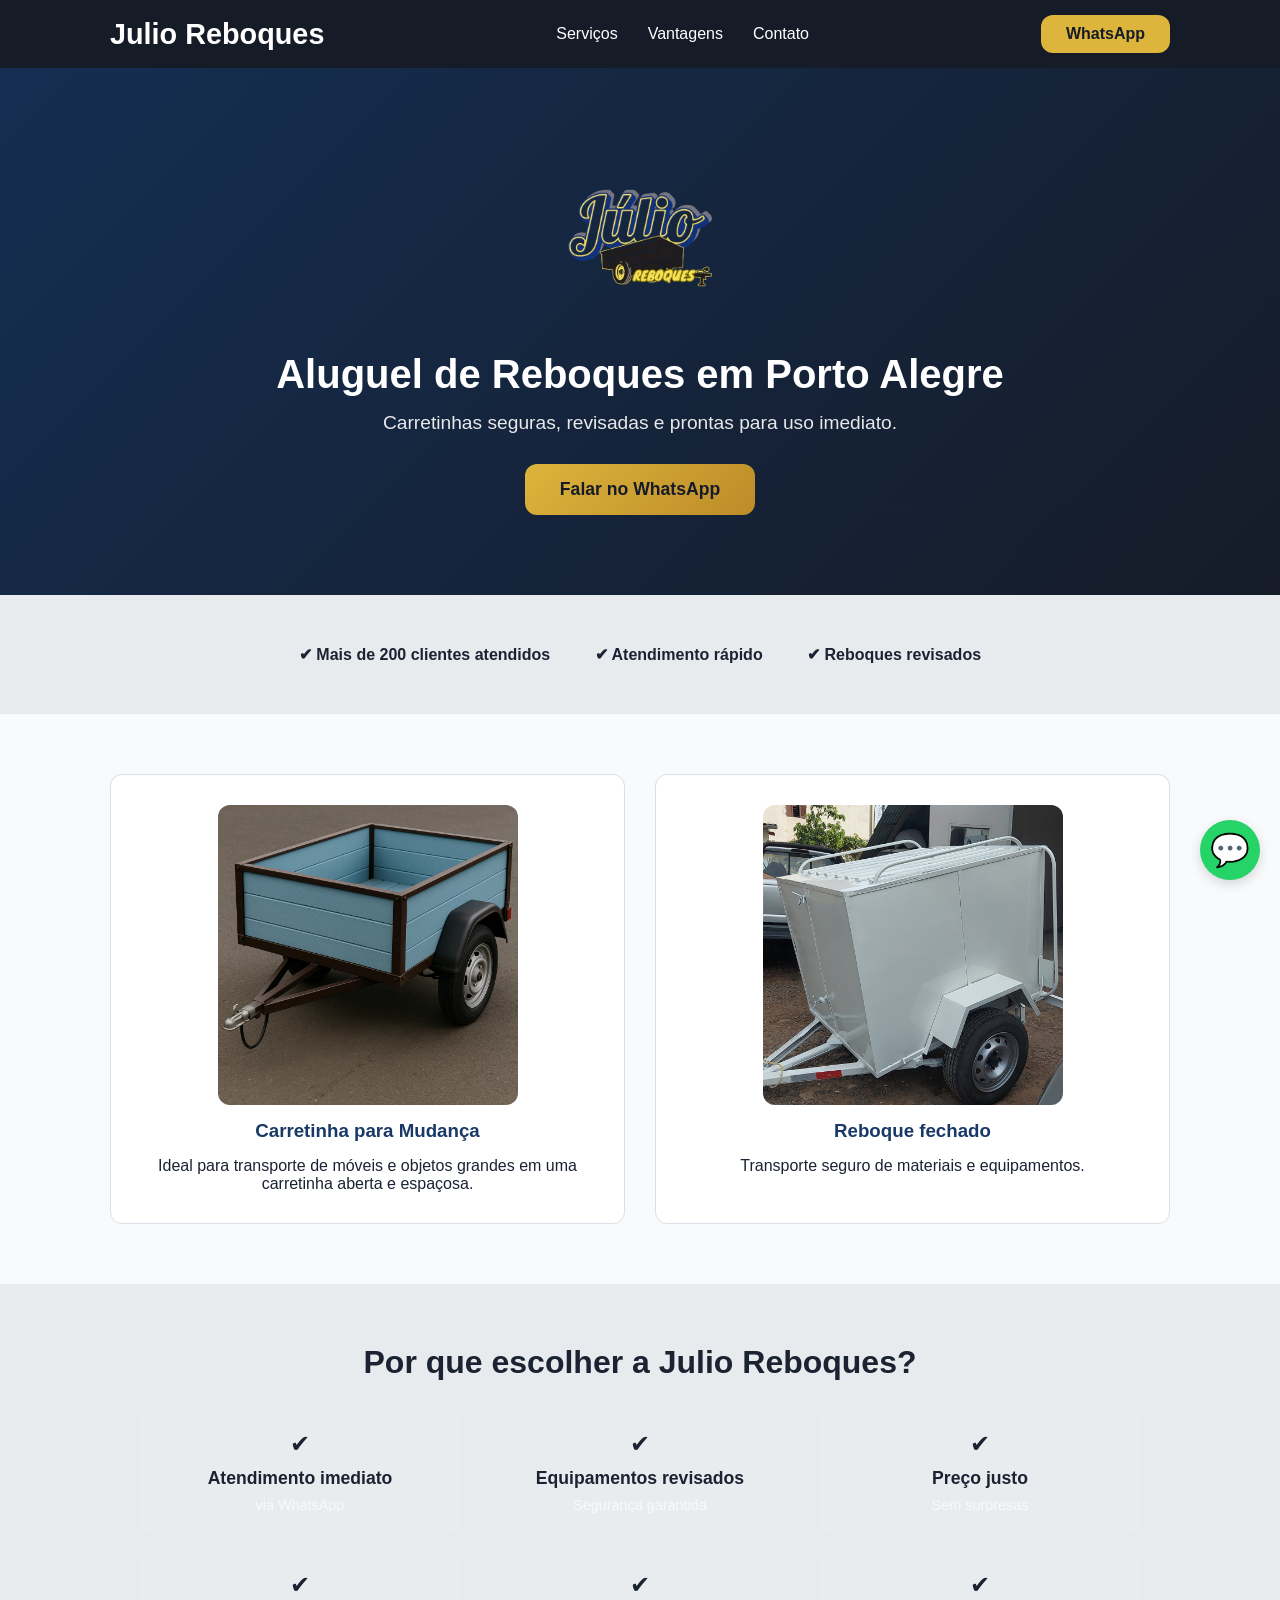
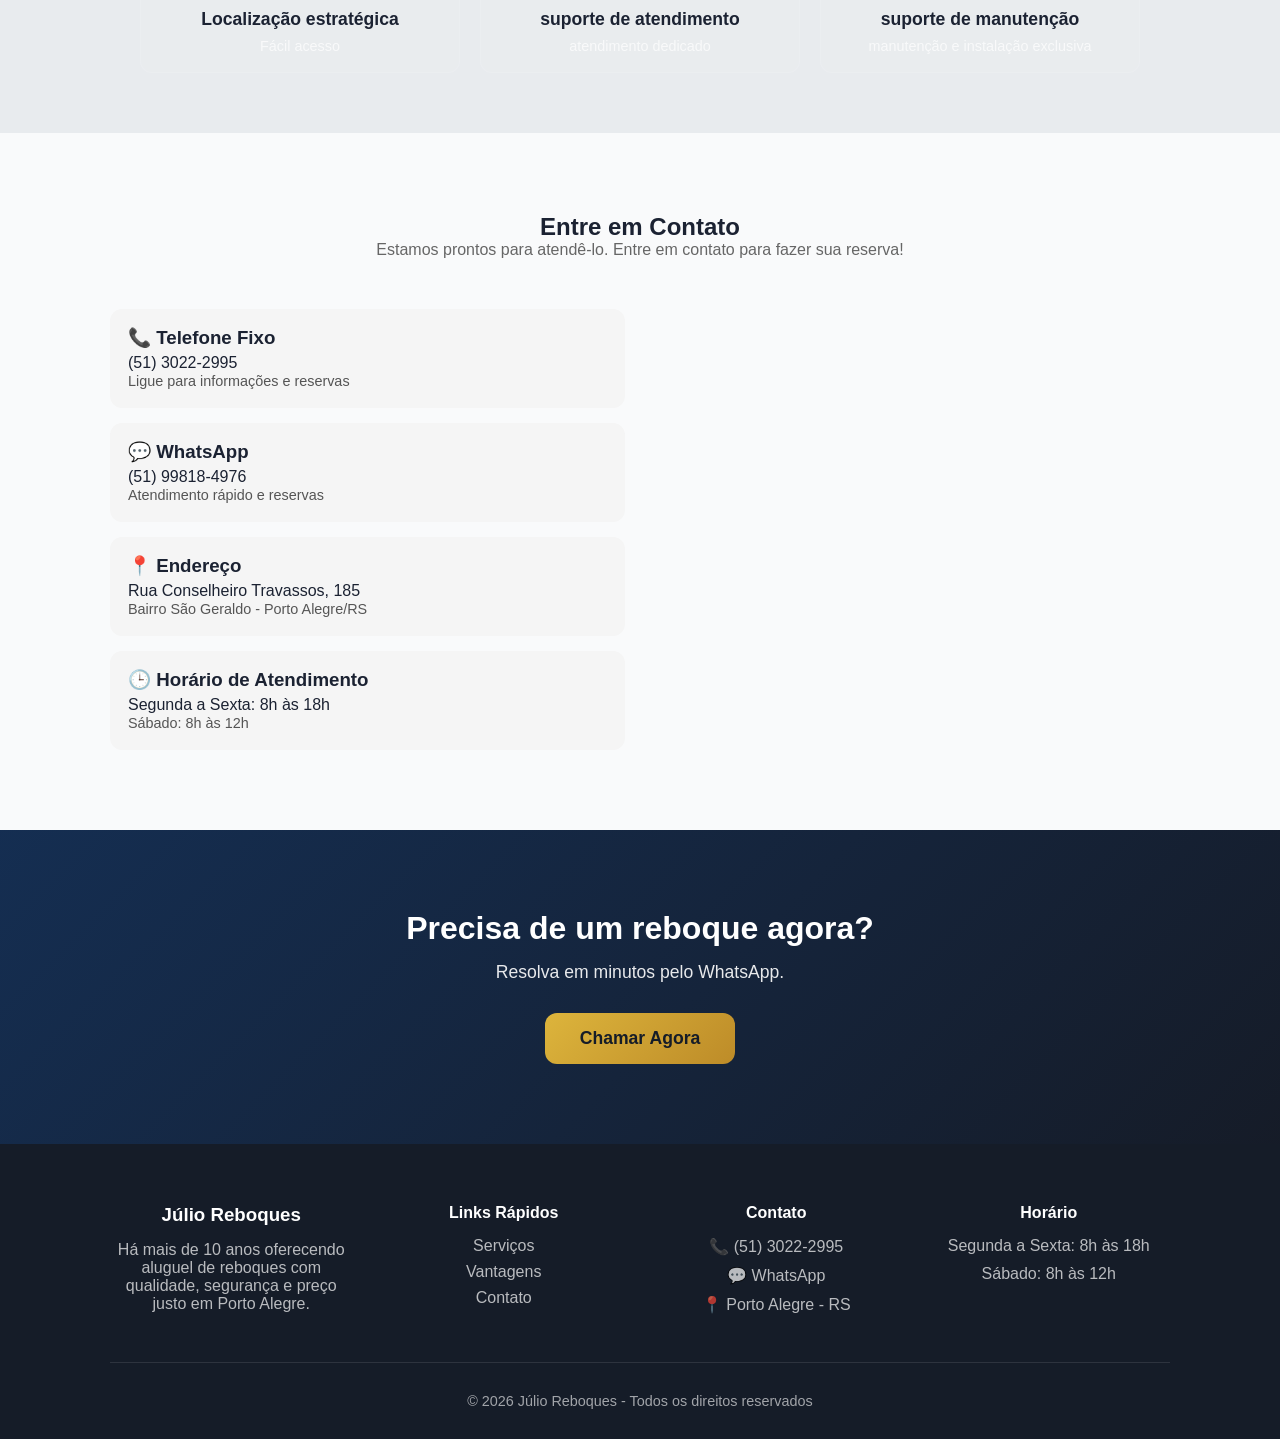
==== index.html @ d1c5edc9 "Initial commit" ====
<!DOCTYPE html>
<html lang="pt-BR">

<head>
  <meta charset="UTF-8">
  <meta name="viewport" content="width=device-width, initial-scale=1.0">

  <title>Aluguel de Reboques Porto Alegre - Carretinhas Abertas e Fechadas | Julio Reboques</title>

  <meta name="description"
    content="Aluguel de reboques em Porto Alegre com atendimento rápido via WhatsApp. Carretinhas seguras e preços acessíveis.">


  <!-- SEO Local -->
  <meta name="keywords" content="aluguel de reboque porto alegre, carretinha porto alegre, reboque para mudança">

  <link rel="stylesheet" href="style.css">
</head>

<body>

  <header>
    <div class="container">
      <h1>Julio Reboques</h1>

      <nav>
        <ul>
          <li><a href="#servicos">Serviços</a></li>
          <li><a href="#vantagens">Vantagens</a></li>
          <li><a href="#contato">Contato</a></li>
        </ul>
      </nav>

      <a href="https://wa.me/5551998184976" class="btn">WhatsApp</a>
    </div>
  </header>

  <main>

    <section class="hero">
  <div class="container">

    <div class="logo">
      <img src="logo.png" alt="Júlio Reboques Porto Alegre">
    </div>

    <h2>Aluguel de Reboques em Porto Alegre</h2>
    <p>Carretinhas seguras, revisadas e prontas para uso imediato.</p>

    <a href="https://wa.me/5551998184976" class="btn destaque">
      Falar no WhatsApp
    </a>

  </div>
</section>

    <!-- PROVA SOCIAL -->
    <section class="prova-social">
      <div class="container">
        <p>✔ Mais de 200 clientes atendidos</p>
        <p>✔ Atendimento rápido</p>
        <p>✔ Reboques revisados</p>
      </div>
    </section>

    <!-- SERVIÇOS -->
    <section id="servicos" class="servicos">
      <div class="container">

        <article>
          <img src="reboque-aberto.webp" alt="Carretinha aberta para mudança">
          <h3>Carretinha para Mudança</h3>
          <p>Ideal para transporte de móveis e objetos grandes em uma carretinha aberta e espaçosa.</p>
        </article>

        <article>
          <img src="reboque-fechado.jpeg" alt="Reboque fechado e seguro para transporte
        ">
          <h3>Reboque fechado
          </h3>
          <p>Transporte seguro de materiais e equipamentos.</p>
        </article>

      </div>
    </section>

    <!-- VANTAGENS -->
    <section id="vantagens" class="vantagens">
      <div class="container">
        <h2>Por que escolher a Julio Reboques?</h2>

        <div class="vantagens-grid">
          <div class="card">
            <div class="icon">✔</div>
            <h3>Atendimento imediato</h3>
            <p>via WhatsApp</p>
          </div>
          <div class="card">
            <div class="icon">✔</div>
            <h3>Equipamentos revisados</h3>
            <p>Segurança garantida</p>
          </div>
          <div class="card">
            <div class="icon">✔</div>
            <h3>Preço justo</h3>
            <p>Sem surpresas</p>
          </div>
          <div class="card">
            <div class="icon">✔</div>
            <h3>Localização estratégica</h3>
            <p>Fácil acesso</p>
          </div>
          <div class="card">
            <div class="icon">✔</div>
            <h3>suporte de atendimento</h3>
            <p>atendimento dedicado</p>
          </div>
          <div class="card">
            <div class="icon">✔</div>
            <h3>suporte de manutenção</h3>
            <p>manutenção e instalação exclusiva</p>
          </div>
        </div>
      </div>
    </section>

<section id="contato" class="contato">
  <div class="container">

    <div class="contato-header">
      <h2>Entre em Contato</h2>
      <p>Estamos prontos para atendê-lo. Entre em contato para fazer sua reserva!</p>
    </div>

    <div class="contato-grid">

      <!-- CARDS -->
      <div class="contato-info">

        <div class="info-card">
          <h3>📞 Telefone Fixo</h3>
          <p>(51) 3022-2995</p>
          <span>Ligue para informações e reservas</span>
        </div>

        <div class="info-card">
          <h3>💬 WhatsApp</h3>
          <p>(51) 99818-4976</p>
          <span>Atendimento rápido e reservas</span>
        </div>

        <div class="info-card">
          <h3>📍 Endereço</h3>
          <p>Rua Conselheiro Travassos, 185</p>
          <span>Bairro São Geraldo - Porto Alegre/RS</span>
        </div>

        <div class="info-card">
          <h3>🕒 Horário de Atendimento</h3>
          <p>Segunda a Sexta: 8h às 18h</p>
          <span>Sábado: 8h às 12h</span>
        </div>

      </div>

      <!-- MAPA -->
      <div class="mapa">
        <iframe 
          src="https://www.google.com/maps?q=Rua+Conselheiro+Travassos+185+Porto+Alegre&output=embed"
          loading="lazy">
        </iframe>
      </div>

    </div>

  </div>
</section>

    <!-- CTA FORTE -->
    <section class="cta">
      <div class="container">
        <h2>Precisa de um reboque agora?</h2>
        <p>Resolva em minutos pelo WhatsApp.</p>

        <a href="https://wa.me/5551998184976" class="btn destaque">
          Chamar Agora
        </a>
      </div>
    </section>

  </main>

  <footer class="footer">
  <div class="container">

    <div class="footer-grid">

      <!-- SOBRE -->
      <div class="footer-col">
        <h3>Júlio Reboques</h3>
        <p>
          Há mais de 10 anos oferecendo aluguel de reboques com qualidade, segurança e preço justo em Porto Alegre.
        </p>
      </div>

      <!-- LINKS -->
      <div class="footer-col">
        <h4>Links Rápidos</h4>
        <ul>
          <li><a href="#servicos">Serviços</a></li>
          <li><a href="#vantagens">Vantagens</a></li>
          <li><a href="#contato">Contato</a></li>
        </ul>
      </div>

      <!-- CONTATO -->
      <div class="footer-col">
        <h4>Contato</h4>
        <p>📞 (51) 3022-2995</p>
        <p>
          💬 
          <a href="https://wa.me/5551998184976" target="_blank">
            WhatsApp
          </a>
        </p>
        <p>📍 Porto Alegre - RS</p>
      </div>

      <!-- HORÁRIO -->
      <div class="footer-col">
        <h4>Horário</h4>
        <p>Segunda a Sexta: 8h às 18h</p>
        <p>Sábado: 8h às 12h</p>
      </div>

    </div>

    <!-- LINHA FINAL -->
    <div class="footer-bottom">
      <p>© 2026 Júlio Reboques - Todos os direitos reservados</p>
    </div>

  </div>
</footer>

  <!-- BOTÃO FLUTUANTE -->
  <a href="https://wa.me/5551998184976" class="whatsapp-float">💬</a>

</body>

</html>
---- style.css ----
:root {
  --background: hsl(210, 20%, 98%);
  --foreground: hsl(220, 30%, 15%);

  --primary: hsl(215, 60%, 25%);
  --secondary: hsl(45, 70%, 55%);

  --muted: hsl(210, 15%, 92%);
  --border: hsl(210, 20%, 88%);

  --radius: 0.75rem;

  /* BRAND */
  --brand-blue: hsl(215, 60%, 25%);
  --brand-gold: hsl(45, 70%, 55%);
  --brand-dark: hsl(220, 30%, 12%);

  /* GRADIENTS */
  --gradient-hero: linear-gradient(135deg, hsl(215, 60%, 20%) 0%, hsl(220, 30%, 12%) 100%);
  --gradient-gold: linear-gradient(135deg, hsl(45, 70%, 55%) 0%, hsl(40, 65%, 45%) 100%);
}

/* DARK MODE */
.dark {
  --background: hsl(220, 30%, 8%);
  --foreground: hsl(210, 40%, 98%);
  --primary: hsl(45, 70%, 55%);
}

/* RESET BASE */
* {
  margin: 0;
  padding: 0;
  box-sizing: border-box;
  border-color: var(--border);
}

html {
  scroll-behavior: smooth;
}

body {
  background: var(--background);
  color: var(--foreground);
  font-family: 'Roboto', sans-serif;
  -webkit-font-smoothing: antialiased;
}

/* TIPOGRAFIA */
h1, h2, h3, h4, h5, h6 {
  font-family: 'Montserrat', sans-serif;
}

/* UTILIDADES */
.text-gradient {
  background: var(--gradient-gold);
  background-clip: text;
  -webkit-background-clip: text;
  -webkit-text-fill-color: transparent;
}

.bg-hero-gradient {
  background: var(--gradient-hero);
}

.bg-gold-gradient {
  background: var(--gradient-gold);
}

/* ANIMAÇÕES */
@keyframes float {
  0%, 100% { transform: translateY(0); }
  50% { transform: translateY(-10px); }
}

.animate-float {
  animation: float 3s ease-in-out infinite;
}

.animate-pulse-slow {
  animation: pulse 3s infinite;
}

/* LAYOUT */
.container {
  width: 90%;
  max-width: 1100px;
  margin: 0 auto;
  padding: 0 20px;
}

/* HEADER */
header {
  background: var(--brand-dark);
  color: white;
  padding: 15px 0;
  box-shadow: 0 2px 10px rgba(0, 0, 0, 0.1);
}

header .container {
  display: flex;
  justify-content: space-between;
  align-items: center;
  flex-wrap: wrap;
  gap: 20px;
}

header h1 {
  font-size: 1.8rem;
  margin: 0;
}


/* NAVEGAÇÃO */
nav ul {
  list-style: none;
  display: flex;
  gap: 30px;
  margin: 0;
  padding: 0;
}

nav a {
  color: white;
  text-decoration: none;
  font-weight: 500;
  transition: color 0.3s;
}

nav a:hover {
  color: var(--brand-gold);
}

/* BOTÕES */
.btn {
  display: inline-block;
  padding: 10px 25px;
  background: var(--brand-gold);
  color: var(--brand-dark);
  text-decoration: none;
  border-radius: var(--radius);
  font-weight: 600;
  transition: all 0.3s;
  border: none;
  cursor: pointer;
}

.btn:hover {
  transform: translateY(-2px);
  box-shadow: 0 5px 15px rgba(0, 0, 0, 0.2);
}

.btn.destaque {
  background: var(--gradient-gold);
  font-size: 1.1rem;
  padding: 15px 35px;
}

/* HERO */
.hero {
  background: var(--gradient-hero);
  color: white;
  padding: 100px 0;
  text-align: center;
}

.hero h2 {
  font-size: 2.5rem;
  margin-bottom: 15px;
}

.hero p {
  font-size: 1.2rem;
  margin-bottom: 30px;
  opacity: 0.9;
}
 /* HERO */
.hero {
  text-align: center;
  padding: 80px 0;
}

/* LOGO */
.hero .logo img {
  width: 180px; /* controla o tamanho */
  height: auto;
  margin-bottom: 20px;
}

/* SEÇÕES */
.prova-social {
  background: var(--muted);
  padding: 40px 0;
  text-align: center;
}

.prova-social p {
  display: inline-block;
  margin: 10px 20px;
  font-weight: 600;
}

.servicos {
  padding: 60px 0;
  text-align: center;
}

.servicos h2 {
  text-align: center;
  width: 100%;
}

.servicos .container {
  display: grid;
  grid-template-columns: repeat(auto-fit, minmax(280px, 1fr));
  gap: 30px;
}

article {
  background: white;
  padding: 30px;
  border-radius: var(--radius);
  border: 1px solid var(--border);
  transition: transform 0.3s, box-shadow 0.3s;
}

article:hover {
  transform: translateY(-5px);
  box-shadow: 0 10px 25px rgba(0, 0, 0, 0.1);
}

article h3 {
  color: var(--primary);
  margin-bottom: 15px;
}
article img {
  width: 100%;
  max-width: 300px;
  aspect-ratio: 1 / 1; /* deixa quadrado */
  object-fit: cover; /* corta sem distorcer */
  border-radius: var(--radius);
  margin-bottom: 15px;
  display: block;
  margin-left: auto;
  margin-right: auto;
}

.vantagens {
  background: var(--muted);
  padding: 60px 0;
}

.vantagens h2 {
  text-align: center;
  font-size: 2rem;
  margin-bottom: 30px;
}

/* GRID - desktop */
.vantagens-grid {
  display: grid;
  grid-template-columns: repeat(auto-fit, minmax(250px, 1fr)); /* ajustado para 4 cards */
  gap: 20px;
  max-width: 1000px;
  margin: auto;
}
/* SEÇÃO */
.contato {
  padding: 80px 0;
}

/* HEADER */
.contato-header {
  text-align: center;
  margin-bottom: 50px;
}

.contato-header p {
  color: #666;
}

/* GRID PRINCIPAL */
.contato-grid {
  display: grid;
  grid-template-columns: 1fr 1fr;
  gap: 30px;
  align-items: start;
}

/* COLUNA ESQUERDA */
.contato-info {
  display: grid;
  gap: 15px;
}

/* CARDS */
.info-card {
  background: #f5f5f5;
  padding: 18px;
  border-radius: var(--radius);
  transition: 0.2s;
}

.info-card h3 {
  margin-bottom: 5px;
}

.info-card span {
  font-size: 0.9rem;
  color: #555;
}

/* HOVER */
.info-card:hover {
  transform: scale(1.03);
}

/* MAPA */
.mapa iframe {
  width: 100%;
  height: 100%;
  min-height: 350px;
  border: none;
  border-radius: var(--radius);
}

/* 📱 MOBILE */
@media (max-width: 768px) {
  .contato-grid {
    grid-template-columns: 1fr;
  }

  .mapa iframe {
    height: 300px;
  }
}
/* CARD */
.card {
  background: rgba(255,255,255,0.05);
  border: 1px solid rgba(255,255,255,0.1);
  padding: 18px; /* menor */
  border-radius: var(--radius);
  text-align: center;
  transition: all 0.25s ease;
  cursor: pointer;
}

/* ÍCONE */
.icon {
  font-size: 24px;
  margin-bottom: 10px;
}

/* TEXTO */
.card h3 {
  font-size: 1.1rem;
  margin-bottom: 8px;
}

.card p {
  font-size: 0.9rem;
  color: rgba(255,255,255,0.7);
}

/* HOVER (PC) */
.card:hover {
  transform: scale(1.05);
  border-color: var(--brand-gold);
  background: rgba(255,255,255,0.08);
}

/* CLICK (mobile + toque) */
.card:active {
  transform: scale(0.97);
}

.cta {
  background: var(--gradient-hero);
  color: white;
  padding: 80px 0;
  text-align: center;
}

.cta h2 {
  font-size: 2rem;
  margin-bottom: 15px;
}

.cta p {
  font-size: 1.1rem;
  margin-bottom: 30px;
  opacity: 0.9;
}

/* FOOTER */
footer {
  background: var(--brand-dark);
  color: white;
  padding: 40px 0;
  text-align: center;
}

footer p {
  margin: 10px 0;
}

/* BOTÃO FLUTUANTE WHATSAPP */
.whatsapp-float {
  position: fixed;
  bottom: 20px;
  right: 20px;
  width: 60px;
  height: 60px;
  background: #25d366;
  border-radius: 50%;
  display: flex;
  align-items: center;
  justify-content: center;
  font-size: 2rem;
  text-decoration: none;
  box-shadow: 0 4px 12px rgba(0, 0, 0, 0.15);
  transition: all 0.3s;
  animation: float 3s ease-in-out infinite;
}

.whatsapp-float:hover {
  background: #1ebd56;
  transform: translateY(-5px);
  box-shadow: 0 6px 20px rgba(0, 0, 0, 0.2);
}

.logo img {
  height: auto;
  width: auto;
}

/* FONTS DO GOOGLE */
@import url('https://fonts.googleapis.com/css2?family=Montserrat:wght@600;700;800&family=Roboto:wght@400;500;700&display=swap');

/* RESPONSIVO */
@media (max-width: 768px) {
  header .container {
    justify-content: center;
    text-align: center;
  }

  nav ul {
    flex-direction: column;
    gap: 10px;
    text-align: center;
  }

  .hero h2 {
    font-size: 1.8rem;
  }

  .servicos h2,
  .vantagens h2,
  .cta h2 {
    font-size: 1.5rem;
  }

  article {
    padding: 20px;
  }

  .vantagens-grid {
    grid-template-columns: 1fr; /* 1 por linha */
  }

  .card {
    max-width: 300px;
    margin: auto;
  }
}
/* RODAPÉ */
.footer {
  background: var(--brand-dark);
  color: white;
  padding: 60px 0 20px;
}

/* GRID */
.footer-grid {
  display: grid;
  grid-template-columns: repeat(4, 1fr);
  gap: 30px;
}

/* COLUNAS */
.footer-col h3,
.footer-col h4 {
  margin-bottom: 15px;
}

.footer-col p {
  color: rgba(255,255,255,0.7);
  margin-bottom: 8px;
}

/* LINKS */
.footer-col ul {
  list-style: none;
}

.footer-col li {
  margin-bottom: 8px;
}

.footer-col a {
  color: rgba(255,255,255,0.7);
  text-decoration: none;
  transition: 0.2s;
}

.footer-col a:hover {
  color: var(--brand-gold);
}

/* LINHA FINAL */
.footer-bottom {
  border-top: 1px solid rgba(255,255,255,0.1);
  margin-top: 40px;
  padding-top: 20px;
  text-align: center;
  font-size: 0.9rem;
  color: rgba(255,255,255,0.6);
}

/* 📱 RESPONSIVO */
@media (max-width: 768px) {
  .footer-grid {
    grid-template-columns: 1fr;
    text-align: center;
  }
}
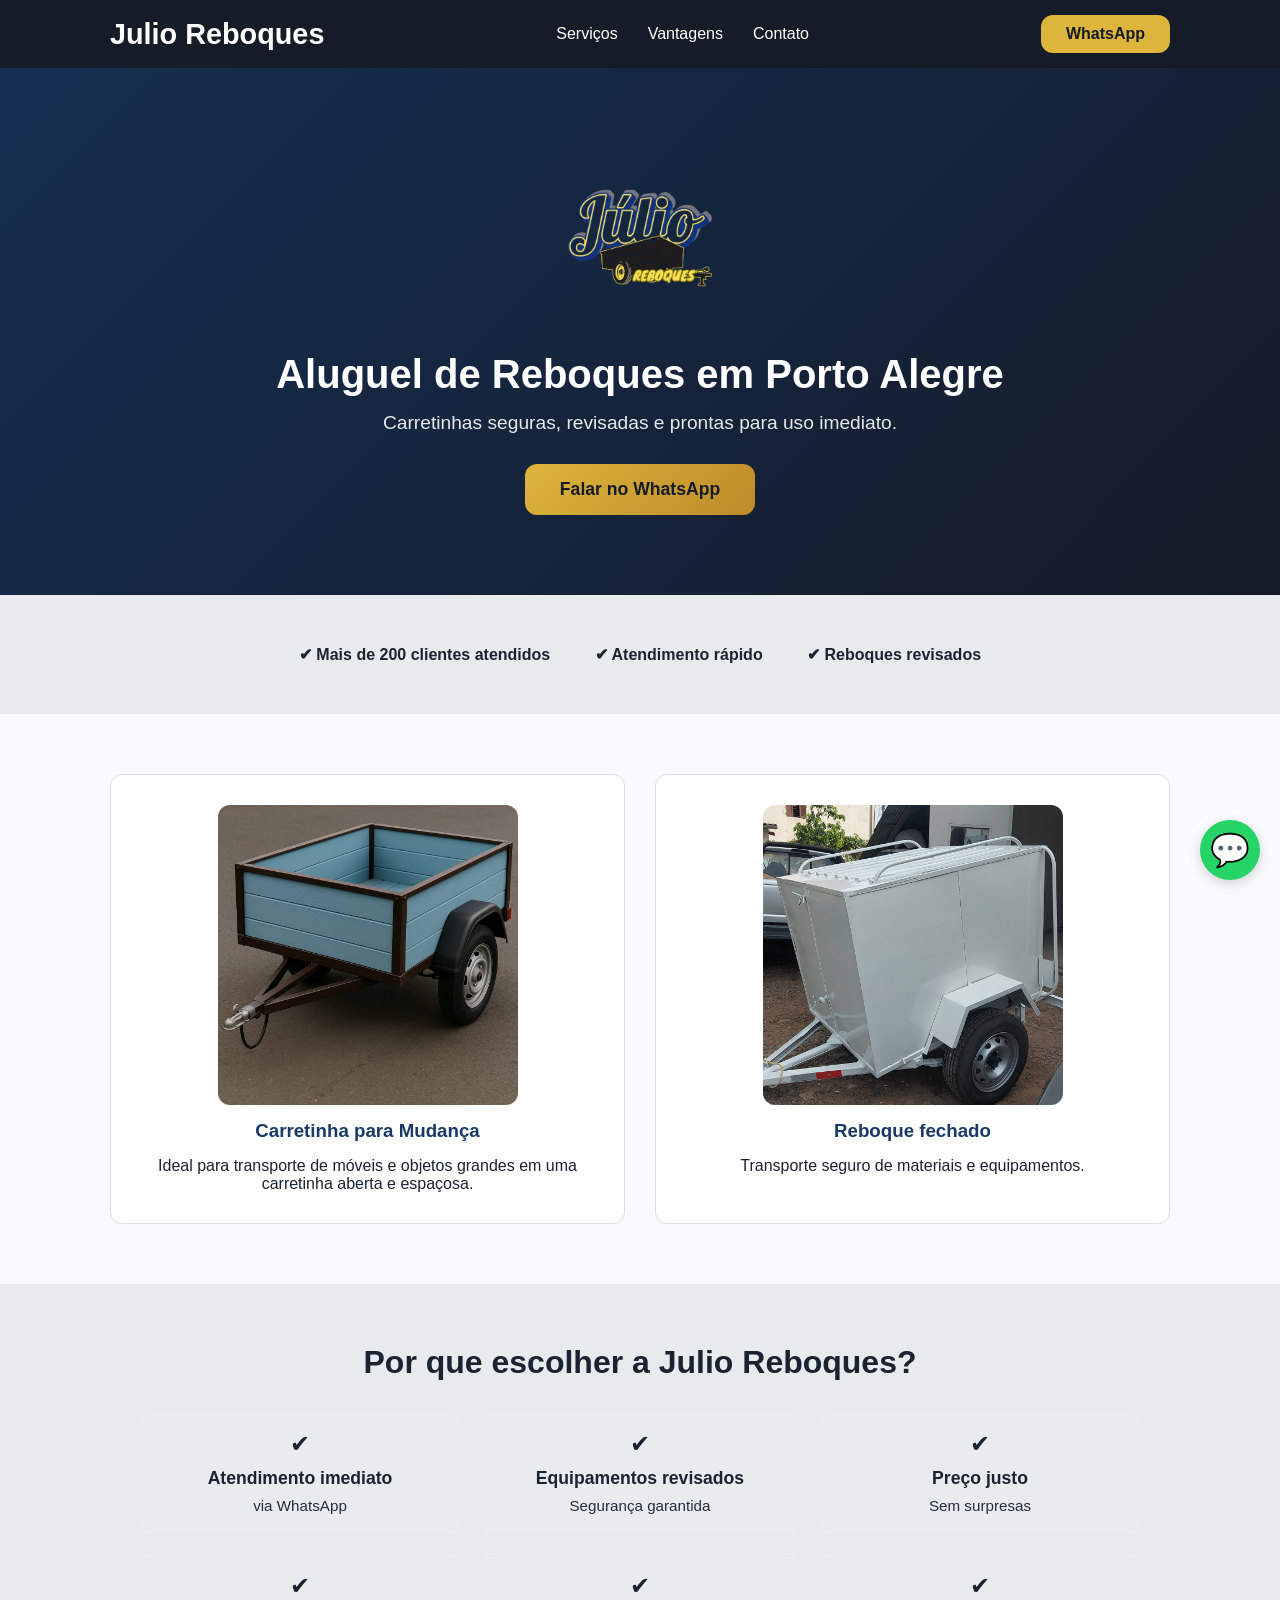
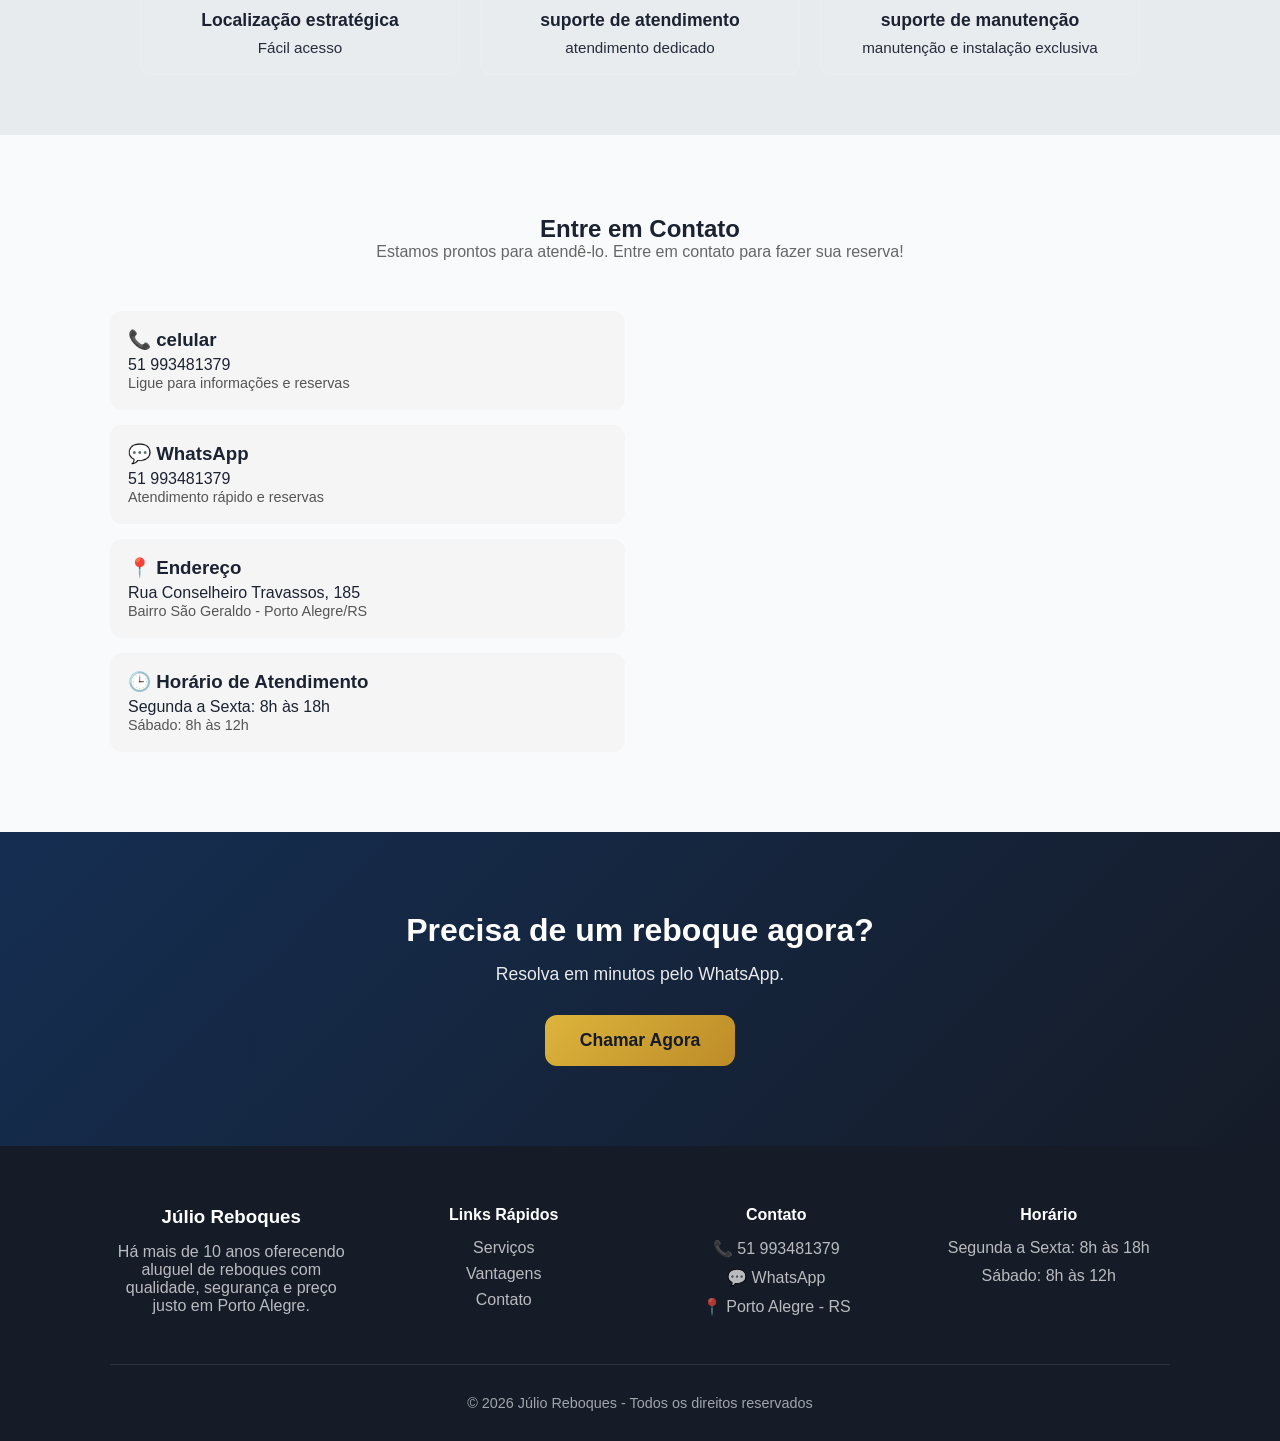
==== commit 6a05f91d: "ajustes" ====
--- a/index.html
+++ b/index.html
@@ -23,7 +23,14 @@
     <div class="container">
       <h1>Julio Reboques</h1>
 
-      <nav>
+      <input type="checkbox" id="menu-toggle" class="menu-toggle" aria-label="Abrir menu">
+      <label for="menu-toggle" class="menu-burger">
+        <span></span>
+        <span></span>
+        <span></span>
+      </label>
+
+      <nav class="main-nav">
         <ul>
           <li><a href="#servicos">Serviços</a></li>
           <li><a href="#vantagens">Vantagens</a></li>
@@ -31,7 +38,7 @@
         </ul>
       </nav>
 
-      <a href="https://wa.me/5551998184976" class="btn">WhatsApp</a>
+      <a href="https://wa.me/551993481379" class="btn header-btn">WhatsApp</a>
     </div>
   </header>
 
@@ -47,7 +54,7 @@
     <h2>Aluguel de Reboques em Porto Alegre</h2>
     <p>Carretinhas seguras, revisadas e prontas para uso imediato.</p>
 
-    <a href="https://wa.me/5551998184976" class="btn destaque">
+    <a href="https://wa.me/551993481379" class="btn destaque">
       Falar no WhatsApp
     </a>
 
@@ -138,14 +145,14 @@
       <div class="contato-info">
 
         <div class="info-card">
-          <h3>📞 Telefone Fixo</h3>
-          <p>(51) 3022-2995</p>
+          <h3>📞 celular</h3>
+          <p>51 993481379</p>
           <span>Ligue para informações e reservas</span>
         </div>
 
         <div class="info-card">
           <h3>💬 WhatsApp</h3>
-          <p>(51) 99818-4976</p>
+          <p>51 993481379</p>
           <span>Atendimento rápido e reservas</span>
         </div>
 
@@ -182,7 +189,7 @@
         <h2>Precisa de um reboque agora?</h2>
         <p>Resolva em minutos pelo WhatsApp.</p>
 
-        <a href="https://wa.me/5551998184976" class="btn destaque">
+        <a href="https://wa.me/551993481379" class="btn destaque">
           Chamar Agora
         </a>
       </div>
@@ -216,10 +223,10 @@
       <!-- CONTATO -->
       <div class="footer-col">
         <h4>Contato</h4>
-        <p>📞 (51) 3022-2995</p>
+        <p>📞 51 993481379</p>
         <p>
           💬 
-          <a href="https://wa.me/5551998184976" target="_blank">
+          <a href="https://wa.me/551993481379" target="_blank">
             WhatsApp
           </a>
         </p>
@@ -244,7 +251,7 @@
 </footer>
 
   <!-- BOTÃO FLUTUANTE -->
-  <a href="https://wa.me/5551998184976" class="whatsapp-float">💬</a>
+  <a href="https://wa.me/551993481379" class="whatsapp-float">💬</a>
 
 </body>
 
--- a/style.css
+++ b/style.css
@@ -129,6 +129,39 @@
 
 nav a:hover {
   color: var(--brand-gold);
+}
+
+.menu-toggle {
+  display: none;
+}
+
+.menu-burger {
+  display: none;
+  width: 44px;
+  height: 44px;
+  border: 1px solid rgba(255, 255, 255, 0.22);
+  border-radius: 14px;
+  background: transparent;
+  align-items: center;
+  justify-content: center;
+  cursor: pointer;
+}
+
+.menu-burger span {
+  display: block;
+  width: 22px;
+  height: 2px;
+  background: white;
+  border-radius: 999px;
+  transition: transform 0.25s ease, opacity 0.25s ease;
+}
+
+.menu-burger span + span {
+  margin-top: 6px;
+}
+
+.main-nav {
+  display: flex;
 }
 
 /* BOTÕES */
@@ -358,8 +391,9 @@
 }
 
 .card p {
-  font-size: 0.9rem;
-  color: rgba(255,255,255,0.7);
+  font-size: 0.95rem;
+  color: var(--foreground);
+  opacity: 0.95;
 }
 
 /* HOVER (PC) */
@@ -440,14 +474,62 @@
 /* RESPONSIVO */
 @media (max-width: 768px) {
   header .container {
-    justify-content: center;
-    text-align: center;
-  }
-
-  nav ul {
+    justify-content: space-between;
+    position: relative;
+  }
+
+  .menu-burger {
+    display: inline-flex;
+  }
+
+  .main-nav {
+    position: absolute;
+    top: 100%;
+    left: 0;
+    right: 0;
+    background: var(--brand-dark);
+    padding: 18px 20px 20px;
+    display: none;
     flex-direction: column;
-    gap: 10px;
-    text-align: center;
+    border-top: 1px solid rgba(255, 255, 255, 0.1);
+    z-index: 10;
+  }
+
+  .main-nav ul {
+    flex-direction: column;
+    gap: 18px;
+    margin: 0;
+    padding: 0;
+  }
+
+  .main-nav li {
+    width: 100%;
+  }
+
+  .main-nav a {
+    display: block;
+    width: 100%;
+    padding: 10px 0;
+  }
+
+  .header-btn {
+    display: none;
+  }
+
+  .menu-toggle:checked + .menu-burger + .main-nav {
+    display: flex;
+  }
+
+  .menu-toggle:checked + .menu-burger span:nth-child(1) {
+    transform: translateY(8px) rotate(45deg);
+  }
+
+  .menu-toggle:checked + .menu-burger span:nth-child(2) {
+    opacity: 0;
+  }
+
+  .menu-toggle:checked + .menu-burger span:nth-child(3) {
+    transform: translateY(-8px) rotate(-45deg);
   }
 
   .hero h2 {
